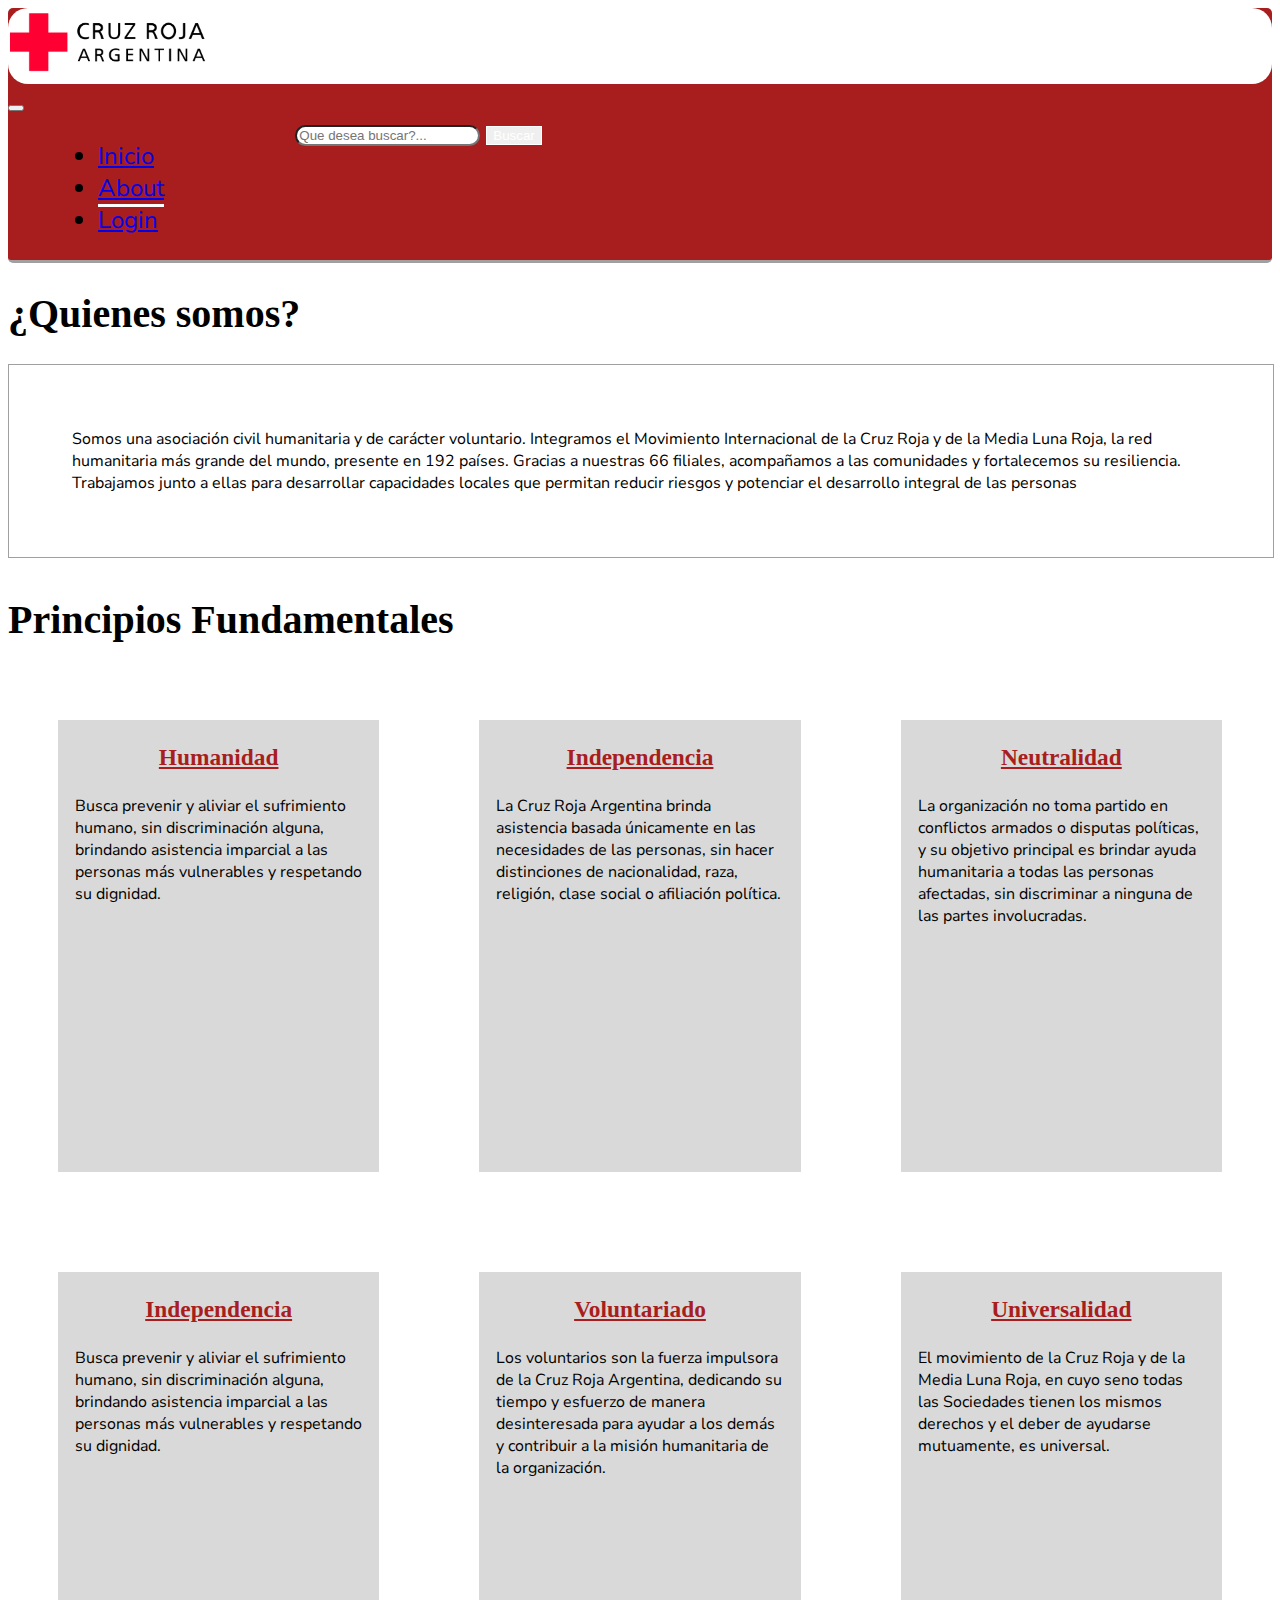
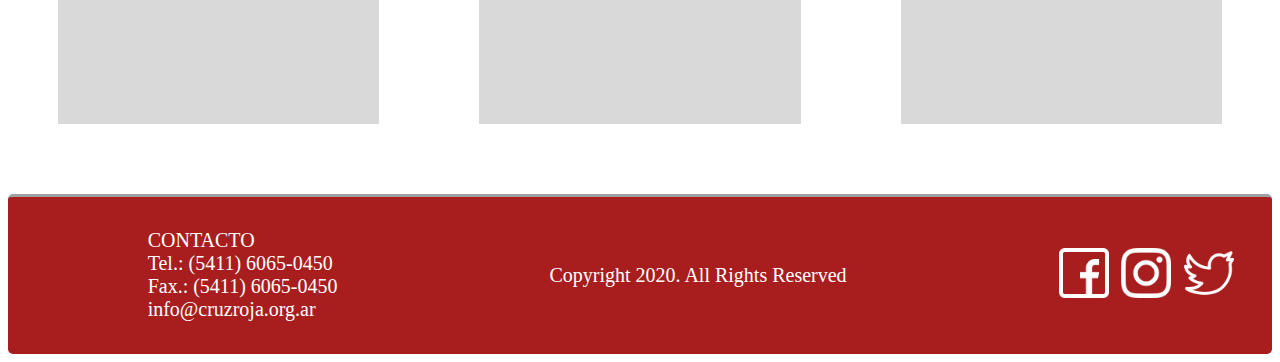
==== app/about.html @ 6d8ba8ac "[New]: Seccion login y register terminadas" ====
<!DOCTYPE html>
<html lang="en">

<head>
    <meta charset="UTF-8">
    <meta name="viewport" content="width=device-width, initial-scale=1.0">
    <link rel="stylesheet" href="/style.css">
    <!-- LINKS DE FUENTES -->
    <link rel="preconnect" href="https://fonts.googleapis.com">
    <link rel="preconnect" href="https://fonts.gstatic.com" crossorigin>
    <link rel="shortcut icon" href="/img/icons/faviicon.png" type="image/x-icon">
    <link href="https://fonts.googleapis.com/css2?family=Nunito+Sans:wght@300&display=swap" rel="stylesheet">
    <!-- END LINKS FUENTES -->
    <link href="https://cdn.jsdelivr.net/npm/bootstrap@5.1.3/dist/css/bootstrap.min.css" rel="stylesheet"
        integrity="sha384-1BmE4kWBq78iYhFldvKuhfTAU6auU8tT94WrHftjDbrCEXSU1oBoqyl2QvZ6jIW3" crossorigin="anonymous">
    <title>Cruz Roja</title>

</head>

<body>
    <header>
        <nav class="navbar navbar-expand-lg navbar-dark " style="background-color: #A81E1E;">
            <div class="container-fluid">
                <div id="backLogo">
                    <img src="/img/icons/cruzRojaLogo.png" id="imgLogo" alt="">
                </div>
                <button class="navbar-toggler" type="button" data-bs-toggle="collapse"
                    data-bs-target="#navbarTogglerDemo02" aria-controls="navbarTogglerDemo02" aria-expanded="false"
                    aria-label="Toggle navigation">
                    <span class="navbar-toggler-icon"></span>
                </button>
                <div class="collapse navbar-collapse justify-content-end" id="navbarTogglerDemo02">
                    <ul class="navbar-nav justify-content-evenly width-spaced">
                        <li class="nav-item">
                            <a class="nav-link active " aria-current="page" href="/index.html">Inicio</a>
                        </li>
                        <li class="nav-item">
                            <a class="nav-link active selected" aria-current="page" href="app/about.html">About</a>
                        </li>
                        <li class="nav-item">
                            <a class="nav-link active" aria-current="page" href="/app/login.html">Login</a>
                        </li>
                    </ul>
                    <form class="d-flex" role="search">
                        <input class="form-control me-2" type="search" placeholder="Que desea buscar?..."
                            aria-label="Buscar">
                        <button class="btn btn-outline-white">Buscar</button>
                    </form>
                </div>
            </div>
        </nav>
    </header>



    <div class="container">
        <h1 class="text-center m-4">¿Quienes somos?</h1>
        <section>
            <article id="art-about-us">
                <p>Somos una asociación civil humanitaria y de carácter voluntario. Integramos el Movimiento
                    Internacional de la Cruz Roja y de la
                    Media Luna Roja, la red humanitaria más grande del mundo, presente en 192 países.
                    Gracias a nuestras 66 filiales, acompañamos a las comunidades y fortalecemos su resiliencia.
                    Trabajamos junto a ellas para
                    desarrollar capacidades locales que permitan reducir riesgos y potenciar el desarrollo integral de
                    las personas</p>
            </article>
        </section>

        <h1 class="text-center m-4">Principios Fundamentales</h1>
        <section class="">
            <section class="section-principle">
                <article class="art-principle">
                    <h3 class=" text-capitalize m-4">Humanidad</h3>
                    <p>Busca prevenir y aliviar el sufrimiento humano, sin discriminación alguna, brindando asistencia
                        imparcial a las personas más vulnerables y respetando su dignidad.</p>
                </article>
                <article class="art-principle">
                    <h3 class=" text-capitalize m-4">Independencia</h3>
                    <p>La Cruz Roja Argentina brinda asistencia basada únicamente en las necesidades de las personas,
                        sin hacer distinciones de nacionalidad, raza, religión, clase social o afiliación política.</p>
                </article>
                <article class="art-principle">
                    <h3 class=" text-capitalize m-4">Neutralidad</h3>
                    <p>La organización no toma partido en conflictos armados o disputas políticas, y su objetivo
                        principal es brindar ayuda humanitaria a todas las personas afectadas, sin discriminar a ninguna
                        de las partes involucradas.</p>
                </article>
            </section>
            <section class="section-principle">
                <article class="art-principle">
                    <h3 class=" text-capitalize m-4">Independencia</h3>
                    <p>Busca prevenir y aliviar el sufrimiento humano, sin discriminación alguna, brindando asistencia
                        imparcial a las personas más vulnerables y respetando su dignidad.</p>
                </article>
                <article class="art-principle">
                    <h3 class=" text-capitalize m-4">Voluntariado</h3>
                    <p>Los voluntarios son la fuerza impulsora de la Cruz Roja Argentina, dedicando su tiempo y esfuerzo
                        de manera desinteresada para ayudar a los demás y contribuir a la misión humanitaria de la
                        organización.</p>
                </article>
                <article class="art-principle">
                    <h3 class=" text-capitalize m-4">Universalidad</h3>
                    <p>El movimiento de la Cruz Roja y de la Media Luna Roja, en cuyo seno todas las Sociedades tienen
                        los mismos derechos y el deber de ayudarse mutuamente, es universal.</p>
                </article>
            </section>

        </section>
    </div>




    <footer>
        <div class="f-div">
            <div class="contact">
                <ul>
                    <li class="text-uppercase">CONTACTO</li>
                    <li>Tel.: (5411) 6065-0450</li>
                    <li>Fax.: (5411) 6065-0450</li>
                    <li>info@cruzroja.org.ar</li>
                </ul>
            </div>
            <div class=" text-center m-4">Copyright 2020. All Rights Reserved</div>
            <div id="icons">
                <a href="#"><img class="icon-apps" src="/img//icons/facebook.png" alt=""></a>
                <a href="#"><img class="icon-apps" src="/img/icons/instagram.png" alt=""></a>
                <a href="#"><img class="icon-apps" src="/img/icons/twitter.png" alt=""></a>
            </div>
        </div>
    </footer>
</body>
<script src="https://cdn.jsdelivr.net/npm/bootstrap@5.1.3/dist/js/bootstrap.bundle.min.js"
    integrity="sha384-ka7Sk0Gln4gmtz2MlQnikT1wXgYsOg+OMhuP+IlRH9sENBO0LRn5q+8nbTov4+1p"
    crossorigin="anonymous"></script>

</html>
---- style.css ----
body {
    font-family: 'Nunito Sans';
    font-size: 20px;
}

h1,
h2,
h3,
.f-div {
    font-family: 'Playfair Display', serif;
}

header {
    width: 100%;
}

#imgLogo {
    width: 200px;
}

#backLogo {
    background-color: white;
    border-radius: 20px;
}

#bg-red {
    background-color: #A81E1E !important;
}

.btn-outline-white {
    border: solid 1px white !important;
    color: white !important;
}

.btn-outline-dark {
    border: solid 1px black !important;
    background-color: white;
    color: black !important;
}

.btn-outline-dark:hover {
    border: solid 1px black !important;
    color: white !important;
    background-color: black;
}

.btn-outline-white:hover {
    border: solid 1px #A81E1E !important;
    color: #A81E1E !important;
    background-color: white;
}

.btn-outline-red {
    border: solid 1px #A81E1E !important;
    color: #A81E1E !important;
}

.btn-outline-red a {
    text-decoration: none !important;
    color: #A81E1E !important;
}

.btn-outline-red:hover {
    border: solid 1px white !important;
    color: white !important;
    background-color: #A81E1E;
    background-color: #A81E1E;
}

.btn-outline-red a:hover {
    color: white !important;
    background-color: #A81E1E;
}

.width-spaced {
    width: 15%;
}

.selected {
    border-bottom: solid 3px white !important;
}

footer {
    width: 100%;
    background-color: #A81E1E;
    color: white;
}

.section-news {

    width: 100%;
}

.section-main-news {
    display: flex;
    justify-content: center;
    align-items: center;
}

.art-news-main h2,
.art-news h3,
.art-principle h3 {
    color: #A81E1E;
}



.icon-apps {
    width: 50px;
    height: 50px;
}

p {
    font-size: medium;
    margin: 5%;
}

.art-news-main button,
.art-news button {
    width: 100%;
    margin-top: 3px;
    margin-left: 2%;
    border-radius: 2%;
}

.art-n .nav-item {
    margin-left: 10%;
}

.art-news-main {
    border: 1px solid #A0A0A0;
    padding: 1%;
    margin-top: 2%;
    margin-bottom: 3%;
    width: 100%;
    display: flex;
}

.art-principle {
    width: 100%;
    height: 40vh;
    padding: 1px;
    margin-top: 50px;
    margin-bottom: 50px;
    background-color: #D9D9D9;
}


.art-principle h3 {
    text-align: center;
    text-decoration: underline;
}

.art-news {
    /* margin-top: 2%;
    margin-bottom: 5%; */
    border: 1px solid #A0A0A0;
    padding: 1%;
    margin-top: 2%;
    margin-bottom: 3%;
    width: 100%;
    margin-bottom: 10px;
    display: flex;
}

.art-news p {
    font-size: small;
}

.art-news h3 {
    font-size: larger;
}

.img-art-news-main {
    max-width: 30%;
    max-height: 30%;
    width: auto;
    height: auto;
    /* margin: 1%;
    width: 30%; */
}

.img-art-news {
    max-width: 50%;
    margin-top: 30px;
    max-height: 200px;
    width: auto;
    height: auto;
}

.desc-art-news-main {
    width: 60%;
    display: flex;
    flex-direction: column;
    justify-content: space-between;
}

.desc-art-news {
    height: 100%;
    width: 70%;
    display: flex;
    flex-direction: column;
    justify-content: space-between;
}

.d-flex {
    margin-left: 10%;
}

#art-about-us {
    margin-top: 2%;
    margin-bottom: 3%;
    border: 1px solid #A0A0A0;
}

/* p::first-letter{
    font-size: larger;
    color: #A81E1E;
} */

.container {
    margin-top: 20px;
    margin-bottom: 20px;
}

.navbar {
    margin: 0;
    font-size: larger;
}

.navbar {
    border-bottom: 3px solid #A0A0A0;
    border-radius: 5px;
}

footer {
    border-top: 3px solid #A0A0A0;
    border-radius: 5px;
}

.f-div {
    height: 42vh;
}

.contact {
    width: 100%;
    margin: 1%;
    margin-left: 80px;
}

.contact ul {
    list-style: none;
}

#icons {
    display: flex;
    justify-content: space-around;
    width: 100%;
}

input[type="search"] {
    color: CFBCBC;
    border-radius: 25px;
}

.collapse {
    width: 45%;
}

.art-principle,
#art-about-us {
    width: 100%;
}

.body-new {
    margin: 20px;
}

.body-new p {
    margin: 20px;
    font-size: medium;
}

.body-new h1 {
    font-family: 'Playfair Display', serif;
}

.body-new h3 {
    text-align: center;
    font-style: italic;
    /* font-family:'Nunito Sans'; */
}

.img-body-news {
    margin: 3px;
    min-width: 70%;
    max-width: 100%;
}

.img-coment {
    font-size: x-small;
    color: gray;
}


.img-form img {
    position: relative;
    z-index: 1;
    width: 100%;
    border: 2px solid black;
}

.container-form {
    position: relative;
}

.div-form button {
    width: 70%;
    margin: 10px;
}

.div-form {
    position: relative;
    z-index: 2;
    display: flex;
    top: -60px;
    background-color: white;
    justify-content: center;
    flex-direction: column;
    align-items: center;
    /* box-shadow:  2px 3px 4px rgba(0, 0, 0, 0.4); */
    box-shadow: 6px 0 6px rgba(0, 0, 0, 0.4),
        -4px 0 6px rgba(0, 0, 0, 0.4),
        0 4px 6px rgba(0, 0, 0, 0.4);
    margin: 20px;
    border: 2px solid black;
}

.box-input {
    flex-direction: column;
    display: flex;
    margin: 20px;
}

.box-input p {
    font-size: small;
}

.alert-span{
    padding: 0;
    margin-bottom:0;
    font-size: 10px;
    font: 300;
    color: #A81E1E;
}

.box-input label {
    margin-bottom: 3px;
}

.box-input input {
    margin-bottom: 3px;
    border-style: none !important;
    background-color: #D9D9D9;
    border-radius: 50px;
}

.dir-column{
    padding: 0;
    display: flex;
    flex-direction: column;
}

.navbar-nav li{
    margin-left: 15px;
}

@media (min-width: 768px) {

    .div-form {
        top: -120px;
        left: 14%;
        width:60%;

        box-shadow: 18px 0 39px rgba(0, 0, 0, 0.4), -18px 0 36px rgba(0, 0, 0, 0.4), 0 18px 17px rgba(0, 0, 0, 0.4)
    }

    .div-form{
        width: 70%;
    }

    .div-form button {
        width: 40%;
        margin: 10px;
    }

    .alert-span{
        margin: 0;
    }
    .box-input{
        align-items: center;
        width: 500px;
    }
    .div-form button , .box-input{
        margin: 25px;
    }

    .div-form form{
        margin: 60px;
    }

    .box-input input, .box-input label {
        width: 60%;
    }

    .img-form img{
        min-height: 40vh;
        max-height: 50vh;
    }

    .contact {
        margin-left: 0;
    }

    .body-new {
        margin: 80px;
    }

    .art-body-news-img {
        display: flex;
        justify-content: center;
        align-items: center;
        flex-direction: column;
    }

    .body-new p {
        text-align: left;
        font-size: larger;
    }

    .img-body-news {
        padding: 20px;

        justify-content: center;
    }

    .collapse {
        display: flex;
        justify-content: space-around;
    }

    .f-div {
        display: flex;
        justify-content: space-around;
        align-items: center;
    }

    .img-art-news {
        max-width: 50%;
        max-height: 100%;
        width: auto;
        height: auto;
    }

    .art-news-main button,
    .art-news button {
        width: 50%;
    }

    .art-news-main button,
    .art-news button {
        margin-top: 8%;
        margin-left: 2%;
        border-radius: 2%;
    }

    .art-news h3 {
        font-size: x-large;
    }

    .f-div {
        display: flex;
        justify-content: space-around;
        height: auto;
    }

    .contact {
        width: auto;
    }

    header {
        margin: auto;
    }

    .art-news p {
        font-size: medium;
    }

    #icons {
        width: 10%;
        display: flex;
        justify-content: space-between;
    }

    #icons a {
        margin-left: 10%;
    }

    .section-principle {
        display: flex;
    }

    .art-principle {
        margin: 50px;
        width: 400px;
        height: 50vh;
    }

    .art-news {
        /* margin-top: 2%;
        margin-bottom: 5%; */
        height: 350px;
        width: 49%;
        margin-bottom: 10px;
        display: flex;
    }

    .section-news {
        display: flex;
        justify-content: space-between !important;
        flex-wrap: wrap;
        align-content: space-around;
        width: 100%;
    }
}
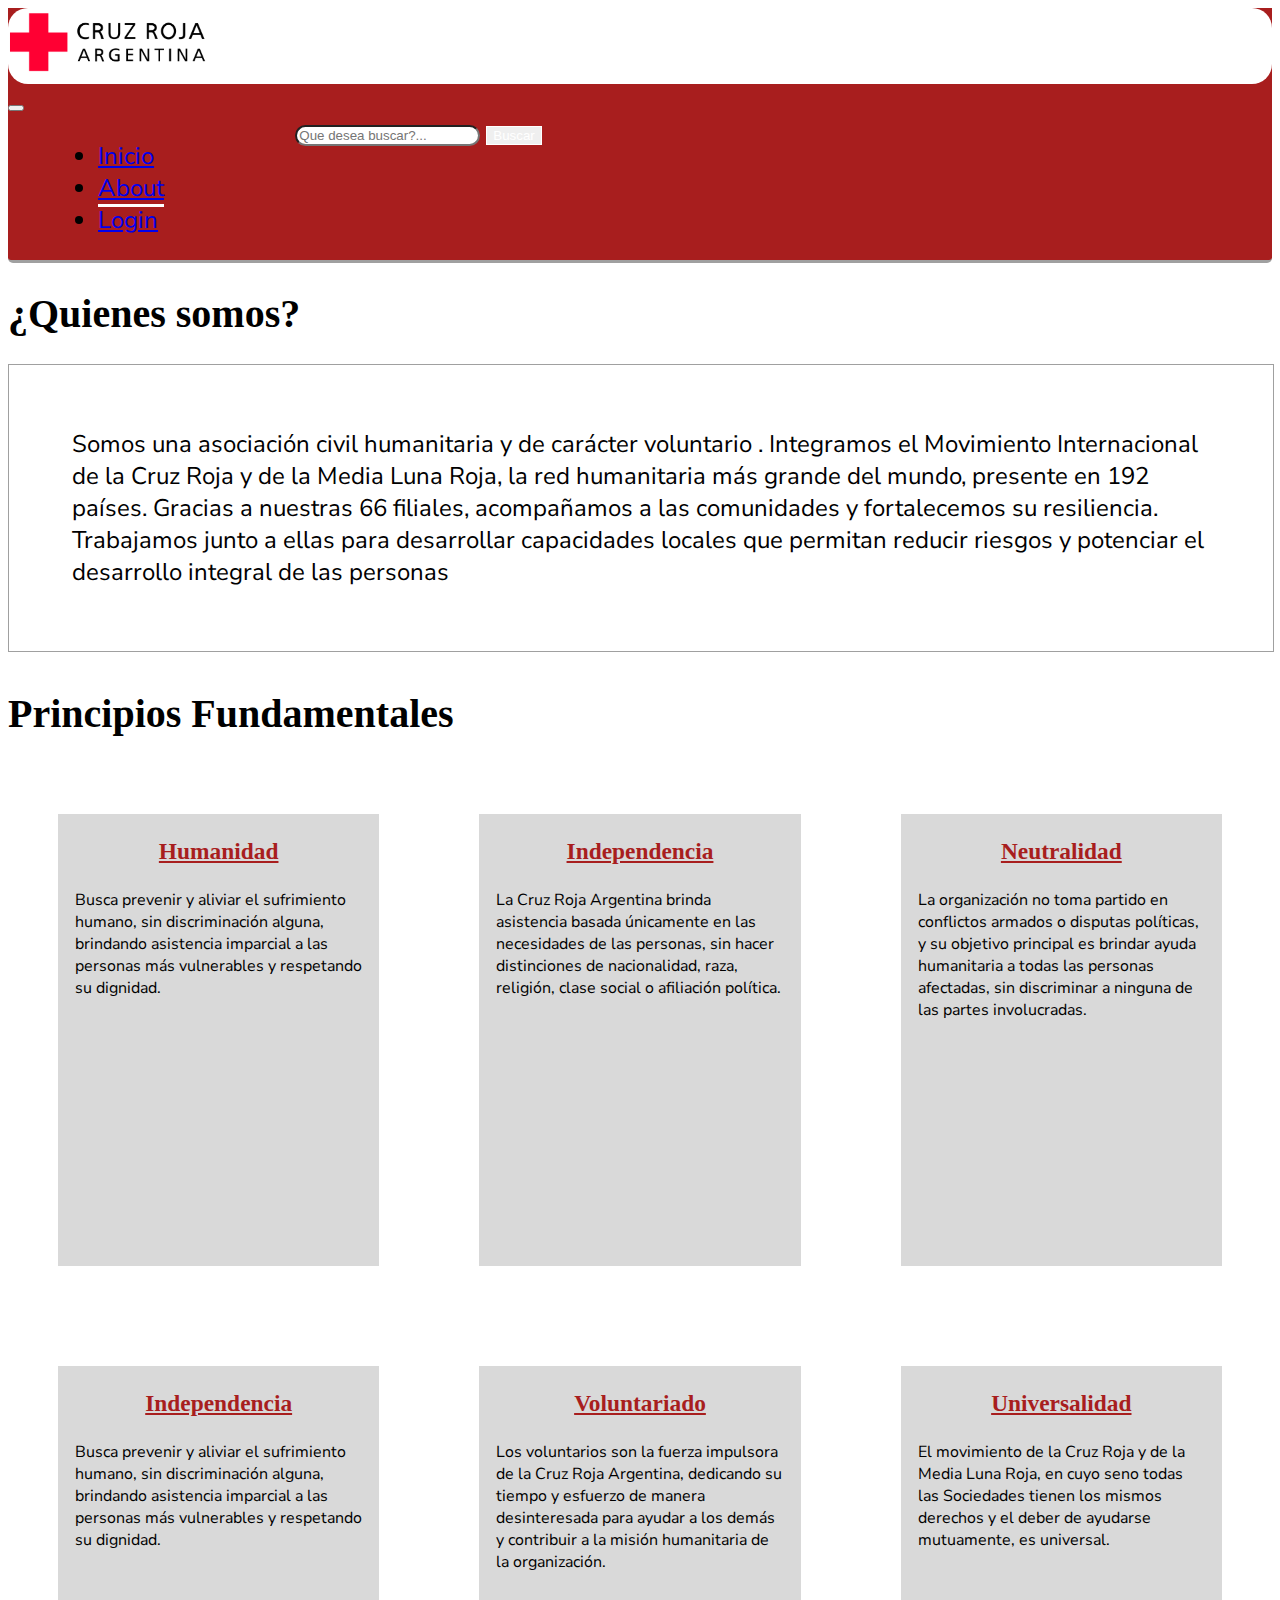
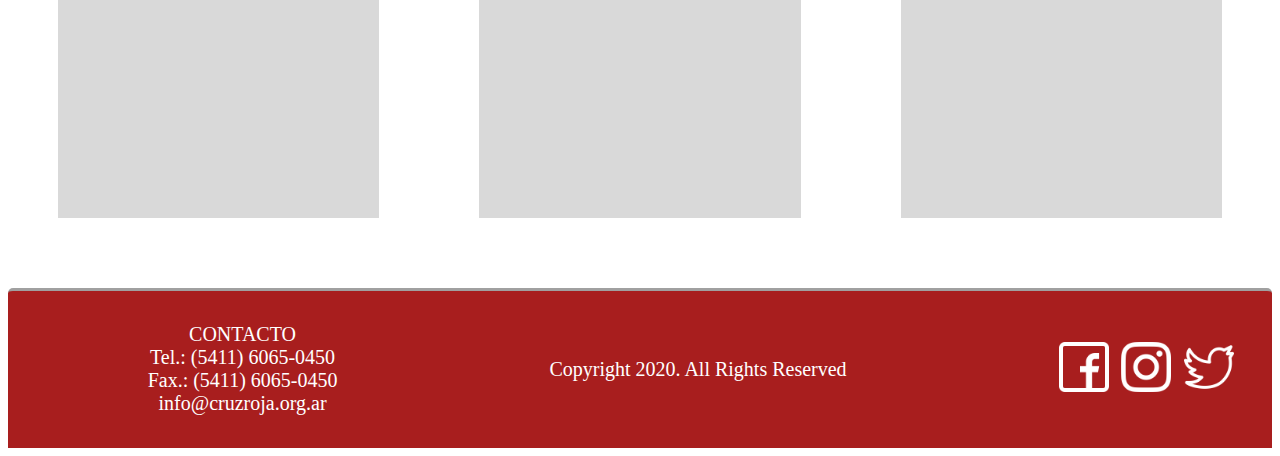
==== commit 77831566: "[New]: Agregando animaciones a la pagina" ====
--- a/app/about.html
+++ b/app/about.html
@@ -30,16 +30,17 @@
                     <span class="navbar-toggler-icon"></span>
                 </button>
                 <div class="collapse navbar-collapse justify-content-end" id="navbarTogglerDemo02">
-                    <ul class="navbar-nav justify-content-evenly width-spaced">
+                    <ul class="navbar-nav justify-content-evenly width-spaced direc">
                         <li class="nav-item">
                             <a class="nav-link active " aria-current="page" href="/index.html">Inicio</a>
                         </li>
                         <li class="nav-item">
-                            <a class="nav-link active selected" aria-current="page" href="app/about.html">About</a>
+                            <a class="nav-link active selected" aria-current="page" href="#">About</a>
                         </li>
                         <li class="nav-item">
                             <a class="nav-link active" aria-current="page" href="/app/login.html">Login</a>
                         </li>
+                        
                     </ul>
                     <form class="d-flex" role="search">
                         <input class="form-control me-2" type="search" placeholder="Que desea buscar?..."
@@ -57,9 +58,9 @@
         <h1 class="text-center m-4">¿Quienes somos?</h1>
         <section>
             <article id="art-about-us">
-                <p>Somos una asociación civil humanitaria y de carácter voluntario. Integramos el Movimiento
+                <p>Somos una <span class="fw-bold">asociación civil humanitaria y de carácter voluntario </span>. Integramos el <span class="fw-bold"> Movimiento
                     Internacional de la Cruz Roja y de la
-                    Media Luna Roja, la red humanitaria más grande del mundo, presente en 192 países.
+                    Media Luna Roja</span>, la red humanitaria más grande del mundo, presente en <span class="fw-bold"> 192 países</span>.
                     Gracias a nuestras 66 filiales, acompañamos a las comunidades y fortalecemos su resiliencia.
                     Trabajamos junto a ellas para
                     desarrollar capacidades locales que permitan reducir riesgos y potenciar el desarrollo integral de
--- a/style.css
+++ b/style.css
@@ -1,6 +1,10 @@
 body {
     font-family: 'Nunito Sans';
     font-size: 20px;
+}
+
+tr {
+    border-color: black !important;
 }
 
 h1,
@@ -18,13 +22,29 @@
     width: 200px;
 }
 
+#imgUser .nav-link {
+    color: white;
+
+}
+
+
 #backLogo {
     background-color: white;
     border-radius: 20px;
 }
 
+.thead {
+    background-color: #A81E1E !important;
+    color: white;
+    text-decoration: none;
+}
+
 #bg-red {
     background-color: #A81E1E !important;
+}
+
+.btns-delete {
+    margin-right: 0px;
 }
 
 .btn-outline-white {
@@ -61,7 +81,6 @@
 }
 
 .btn-outline-red:hover {
-    border: solid 1px white !important;
     color: white !important;
     background-color: #A81E1E;
     background-color: #A81E1E;
@@ -117,7 +136,7 @@
 
 .art-news-main button,
 .art-news button {
-    width: 100%;
+    /* width: 100%; */
     margin-top: 3px;
     margin-left: 2%;
     border-radius: 2%;
@@ -145,6 +164,9 @@
     background-color: #D9D9D9;
 }
 
+.align-center {
+    text-align: center;
+}
 
 .art-principle h3 {
     text-align: center;
@@ -171,9 +193,15 @@
     font-size: larger;
 }
 
+.name-user {
+    padding-left: 0px !important;
+    display: flex;
+    align-items: flex-end;
+}
+
 .img-art-news-main {
-    max-width: 30%;
-    max-height: 30%;
+    max-width: 50%;
+    max-height: 200px;
     width: auto;
     height: auto;
     /* margin: 1%;
@@ -182,30 +210,42 @@
 
 .img-art-news {
     max-width: 50%;
-    margin-top: 30px;
+    /* margin-top: 30px; */
     max-height: 200px;
     width: auto;
     height: auto;
 }
 
 .desc-art-news-main {
-    width: 60%;
+    width: 70%;
     display: flex;
     flex-direction: column;
     justify-content: space-between;
 }
 
+.direc {
+    margin-right: 10%;
+}
+
+#imgUser {
+    margin-right: 16px;
+    display: flex;
+    justify-content: start;
+    align-items: center;
+}
+
+.img-account {
+    width: 30px;
+}
+
 .desc-art-news {
-    height: 100%;
     width: 70%;
     display: flex;
     flex-direction: column;
     justify-content: space-between;
 }
 
-.d-flex {
-    margin-left: 10%;
-}
+
 
 #art-about-us {
     margin-top: 2%;
@@ -226,30 +266,47 @@
 .navbar {
     margin: 0;
     font-size: larger;
-}
-
-.navbar {
     border-bottom: 3px solid #A0A0A0;
-    border-radius: 5px;
+    border-bottom-left-radius: 5px;
+    border-bottom-right-radius: 5px
 }
 
 footer {
     border-top: 3px solid #A0A0A0;
-    border-radius: 5px;
+    border-top-left-radius: 5px;
+    border-top-right-radius: 5px;
 }
 
 .f-div {
     height: 42vh;
+    display: flex;
+    flex-direction: column;
+    align-items: center;
+    text-align: center;
+}
+
+
+.nav-item a:hover {
+    transform: scale(1.1);
+}
+
+button:hover {
+    position: relative;
+    top: -5px;
 }
 
 .contact {
     width: 100%;
     margin: 1%;
-    margin-left: 80px;
+    /* margin-left: 80px; */
 }
 
 .contact ul {
     list-style: none;
+}
+
+#section-table {
+    margin: 40px;
 }
 
 #icons {
@@ -281,7 +338,9 @@
     font-size: medium;
 }
 
-.body-new h1 {
+.body-new h1,
+#section-adm h1 {
+    font-size: 45px;
     font-family: 'Playfair Display', serif;
 }
 
@@ -307,14 +366,17 @@
     position: relative;
     z-index: 1;
     width: 100%;
-    border: 2px solid black;
-}
+    border-bottom: 2px solid black;
+}
+
+
 
 .container-form {
     position: relative;
 }
 
-.div-form button {
+.div-form button,
+.coment-input button {
     width: 70%;
     margin: 10px;
 }
@@ -329,9 +391,8 @@
     flex-direction: column;
     align-items: center;
     /* box-shadow:  2px 3px 4px rgba(0, 0, 0, 0.4); */
-    box-shadow: 6px 0 6px rgba(0, 0, 0, 0.4),
-        -4px 0 6px rgba(0, 0, 0, 0.4),
-        0 4px 6px rgba(0, 0, 0, 0.4);
+    box-shadow: 18px 0 39px rgba(0, 0, 0, 0.4), -18px 0 36px rgba(0, 0, 0, 0.4), 0 18px 17px rgba(0, 0, 0, 0.4);
+
     margin: 20px;
     border: 2px solid black;
 }
@@ -346,16 +407,27 @@
     font-size: small;
 }
 
-.alert-span{
+.alert-span {
     padding: 0;
-    margin-bottom:0;
+    margin-bottom: 0;
     font-size: 10px;
     font: 300;
     color: #A81E1E;
 }
 
-.box-input label {
+.box-input label,
+.comment-form label {
     margin-bottom: 3px;
+}
+
+#comment-form label {
+    font-size: 22px;
+}
+
+
+.section-coment h4 {
+    margin-top: 25px;
+    font-family: 'Playfair Display', serif;
 }
 
 .box-input input {
@@ -365,55 +437,243 @@
     border-radius: 50px;
 }
 
-.dir-column{
+.box-input {
+    align-items: center;
+}
+
+.dir-column {
     padding: 0;
     display: flex;
     flex-direction: column;
 }
 
-.navbar-nav li{
+.card, .art-news-main, .art-news{
+    transition: box-shadow 0.3s ease;
+}
+
+.card:hover, .art-news-main:hover, .art-news:hover {
+    transform: translateY(-5px);
+    box-shadow: 0 0 10px rgba(0, 0, 0, 0.4);
+}
+
+.art-principle:hover{
+    transform: translateY(-5px);
+    box-shadow: 0 0 10px #A81E1E;
+}
+
+#art-about-us p {
+    font-size: larger;
+}
+
+.navbar-nav li {
     margin-left: 15px;
 }
 
+.disguise {
+    display: none;
+}
+
+.comment-form {
+    background-color: white;
+    justify-content: center;
+    flex-direction: column;
+    align-items: center;
+}
+
+
+
+.section-coment textarea {
+    margin: 10px;
+    border-style: none !important;
+    background-color: #D9D9D9;
+    color: black;
+
+}
+
+.coment-input textarea {
+    width: 100%;
+    height: 100px;
+    resize: none;
+    padding: 10px;
+    border: 1px solid #ccc;
+    border-radius: 5px;
+    font-size: 14px;
+    margin-bottom: 10px;
+}
+
+.coment-input {
+    padding: 1%;
+    display: flex;
+    justify-content: center;
+    margin: 40px;
+    align-items: center;
+    flex-direction: column;
+}
+
+.section-coment {
+    margin-top: 50px;
+    display: flex;
+    /* width: 99%; */
+    flex-direction: column;
+    text-align: center;
+    border: 2px solid black;
+    box-shadow: 18px 0 39px rgba(0, 0, 0, 0.4), -18px 0 36px rgba(0, 0, 0, 0.4), 0 18px 17px rgba(0, 0, 0, 0.4)
+}
+
+.coments {
+    display: flex;
+    flex-direction: column;
+    align-items: center;
+    margin-top: 40px;
+    margin-bottom: 40px;
+}
+
+#title-comment {
+    margin: 40px;
+    font-family: 'Playfair Display', serif;
+    font-size: 20px;
+}
+
+.coments .card {
+    /* border: 0px solid #A0A0A0; */
+    width: 100%;
+    margin-top: 10px;
+    margin-bottom: 10px;
+    padding: 1%;
+}
+
+.coments .card-body {
+    color: black;
+    font-family: 'Nunito Sans';
+    border-top: 1px solid rgba(0, 0, 0, .125)
+}
+
+.btns-table {
+    display: flex;
+    flex-direction: column;
+    align-items: center;
+    justify-content: center;
+}
+
+#font-play {
+    color: #A81E1E;
+    font-family: 'Playfair Display', serif;
+}
+
+.art-body-news-img {
+    display: flex;
+    justify-content: center;
+    align-items: center;
+    flex-direction: column;
+}
+
+.limit-box {
+    max-width: 90px;
+    overflow-wrap: break-word;
+}
+
 @media (min-width: 768px) {
+
+    .body-new h1,
+    #section-adm h1 {
+        font-size: 80px;
+    }
+
+    .btns-delete {
+        margin-right: 10px;
+    }
+
+    .btns-table {
+        display: flex;
+        flex-direction: row;
+        align-items: center;
+        justify-content: center;
+    }
+
+    .coments .card {
+        /* border: 0px solid #A0A0A0; */
+        width: 100%;
+    }
+
+    .footer-heigth {
+        height: 100vh;
+    }
+
+
+
+    /* .coments{
+        display: flex;
+        flex-direction: column;
+        justify-content:center;
+        align-items:baseline;
+    } */
+
+
+    #title-comment {
+        margin: 30px;
+        text-align: center;
+        font-size: 35px;
+    }
+
+    .comment-form {
+        display: flex;
+        justify-content: center;
+
+    }
+
+    #form-login {
+        display: flex;
+        flex-direction: column;
+        align-items: center;
+    }
 
     .div-form {
         top: -120px;
         left: 14%;
-        width:60%;
+        width: 60%;
 
         box-shadow: 18px 0 39px rgba(0, 0, 0, 0.4), -18px 0 36px rgba(0, 0, 0, 0.4), 0 18px 17px rgba(0, 0, 0, 0.4)
     }
 
-    .div-form{
+    .div-form {
         width: 70%;
     }
 
-    .div-form button {
+    .div-form button,
+    .coment-input button {
         width: 40%;
         margin: 10px;
     }
 
-    .alert-span{
+    .alert {
+        text-align: center;
+        font-size: 15px;
+        width: 60%;
+    }
+
+    .alert-span {
         margin: 0;
     }
-    .box-input{
-        align-items: center;
+
+    .box-input {
         width: 500px;
     }
-    .div-form button , .box-input{
+
+    .div-form button,
+    .box-input {
         margin: 25px;
     }
 
-    .div-form form{
+    .div-form form {
         margin: 60px;
     }
 
-    .box-input input, .box-input label {
+    .box-input input,
+    .box-input label {
         width: 60%;
     }
 
-    .img-form img{
+    .img-form img {
         min-height: 40vh;
         max-height: 50vh;
     }
@@ -424,13 +684,6 @@
 
     .body-new {
         margin: 80px;
-    }
-
-    .art-body-news-img {
-        display: flex;
-        justify-content: center;
-        align-items: center;
-        flex-direction: column;
     }
 
     .body-new p {
@@ -451,8 +704,22 @@
 
     .f-div {
         display: flex;
+        flex-direction: row;
         justify-content: space-around;
         align-items: center;
+        height: auto;
+    }
+
+
+    .desc-art-news-main {
+        justify-content: end;
+    }
+
+    .img-art-news-main {
+        max-width: 50%;
+        max-height: 100%;
+        width: auto;
+        height: auto;
     }
 
     .img-art-news {
@@ -460,6 +727,7 @@
         max-height: 100%;
         width: auto;
         height: auto;
+
     }
 
     .art-news-main button,
@@ -478,11 +746,7 @@
         font-size: x-large;
     }
 
-    .f-div {
-        display: flex;
-        justify-content: space-around;
-        height: auto;
-    }
+
 
     .contact {
         width: auto;
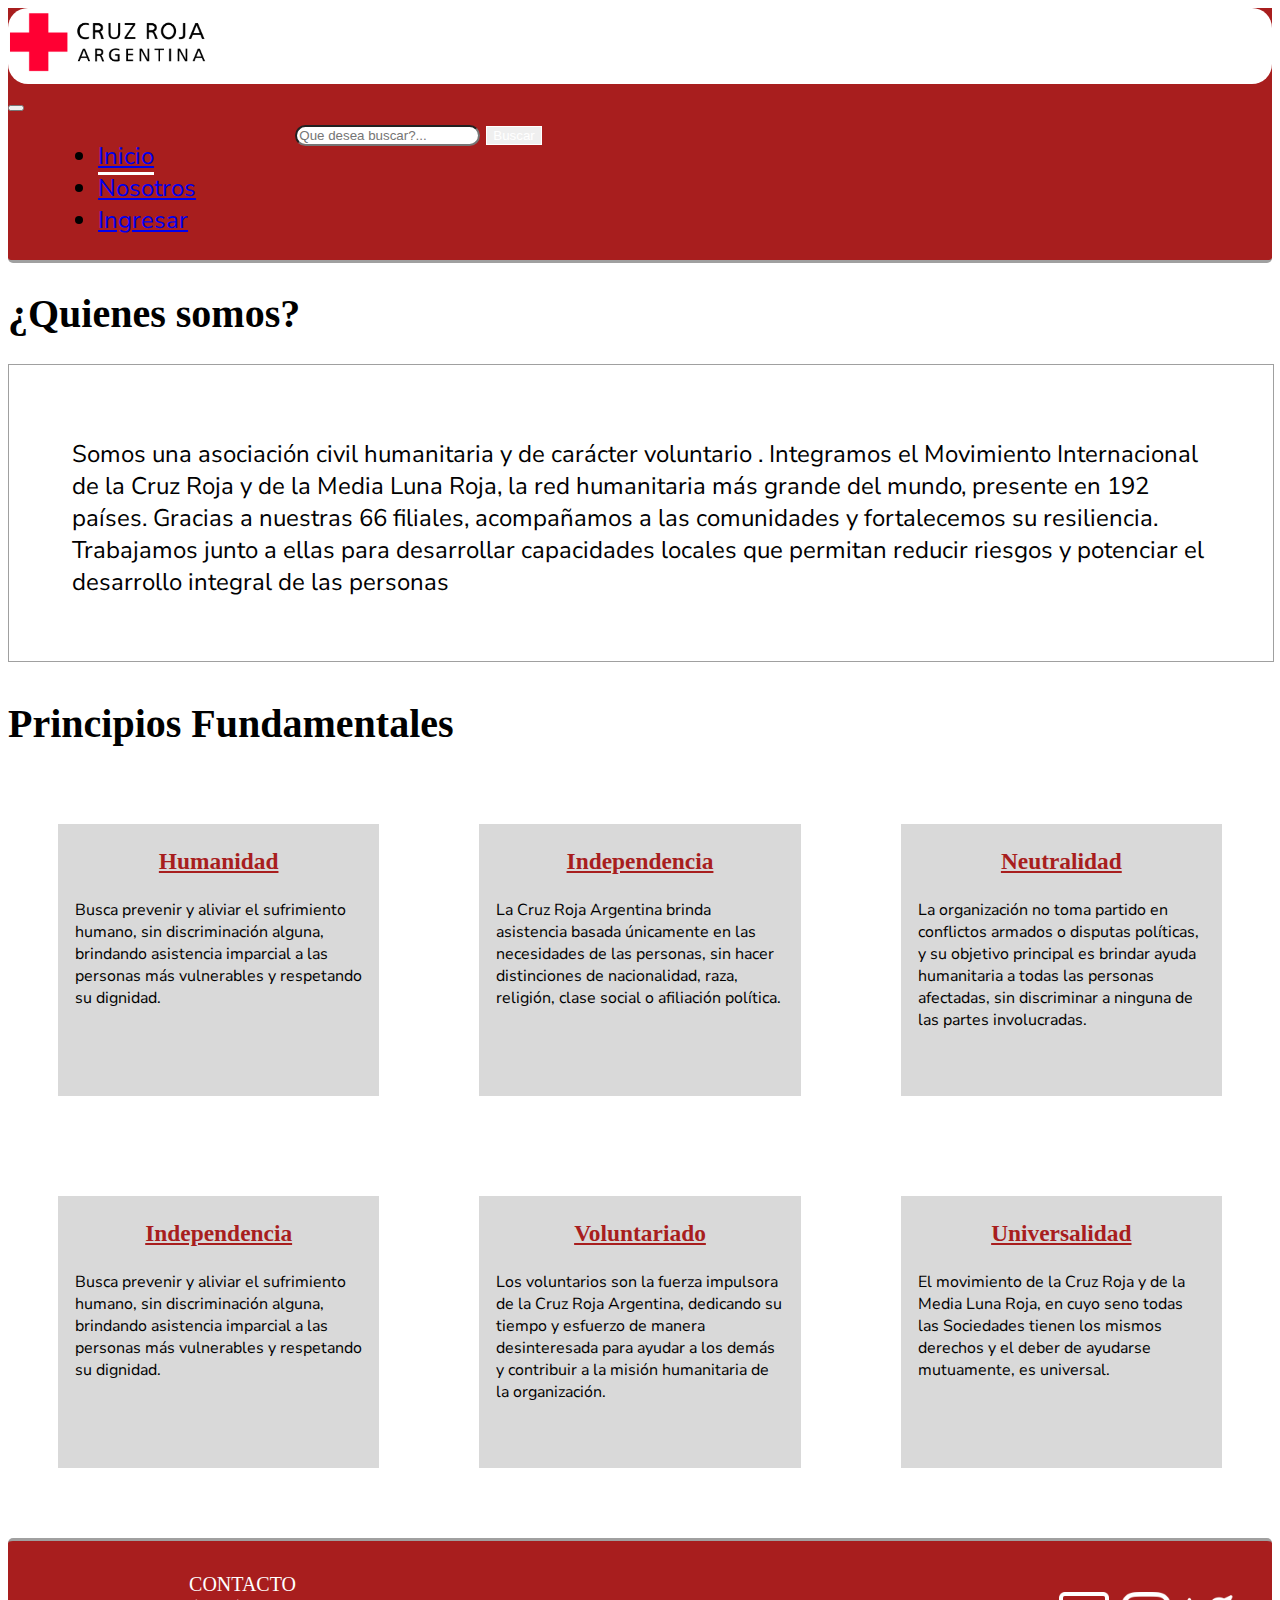
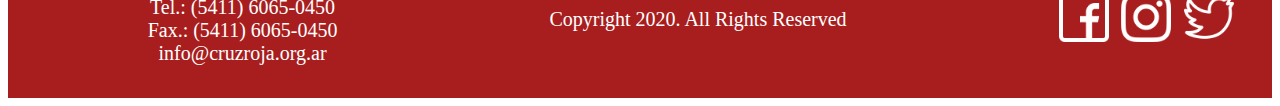
==== commit 5b6abef9: "Cambios en la vista y links generales" ====
--- a/app/about.html
+++ b/app/about.html
@@ -32,15 +32,14 @@
                 <div class="collapse navbar-collapse justify-content-end" id="navbarTogglerDemo02">
                     <ul class="navbar-nav justify-content-evenly width-spaced direc">
                         <li class="nav-item">
-                            <a class="nav-link active " aria-current="page" href="/index.html">Inicio</a>
+                            <a class="nav-link active selected " aria-current="page" href="../index.html">Inicio</a>
                         </li>
                         <li class="nav-item">
-                            <a class="nav-link active selected" aria-current="page" href="#">About</a>
+                            <a class="nav-link active" aria-current="page" href="#">Nosotros</a>
                         </li>
-                        <li class="nav-item">
-                            <a class="nav-link active" aria-current="page" href="/app/login.html">Login</a>
+                        <li class="nav-item" id="login-nav">
+                            <a class="nav-link active" aria-current="page" id="login" href="/app/login.html">Ingresar</a>
                         </li>
-                        
                     </ul>
                     <form class="d-flex" role="search">
                         <input class="form-control me-2" type="search" placeholder="Que desea buscar?..."
--- a/style.css
+++ b/style.css
@@ -326,6 +326,7 @@
 
 .art-principle,
 #art-about-us {
+    transition: all 0.3s;
     width: 100%;
 }
 
@@ -451,17 +452,24 @@
     transition: box-shadow 0.3s ease;
 }
 
+.card, .art-news-main, .art-news{
+    transition: all 0.3s;
+}
+
 .card:hover, .art-news-main:hover, .art-news:hover {
-    transform: translateY(-5px);
+    transform: translateY(-2px);
+    transition: all 0.3s;
     box-shadow: 0 0 10px rgba(0, 0, 0, 0.4);
 }
 
 .art-principle:hover{
     transform: translateY(-5px);
-    box-shadow: 0 0 10px #A81E1E;
+    transition: all 0.3s;
+    box-shadow: 0 0 10px rgba(0, 0, 0, 0.4);
 }
 
 #art-about-us p {
+    padding-top: 10px;
     font-size: larger;
 }
 
@@ -777,7 +785,7 @@
     .art-principle {
         margin: 50px;
         width: 400px;
-        height: 50vh;
+        height: 30vh;
     }
 
     .art-news {
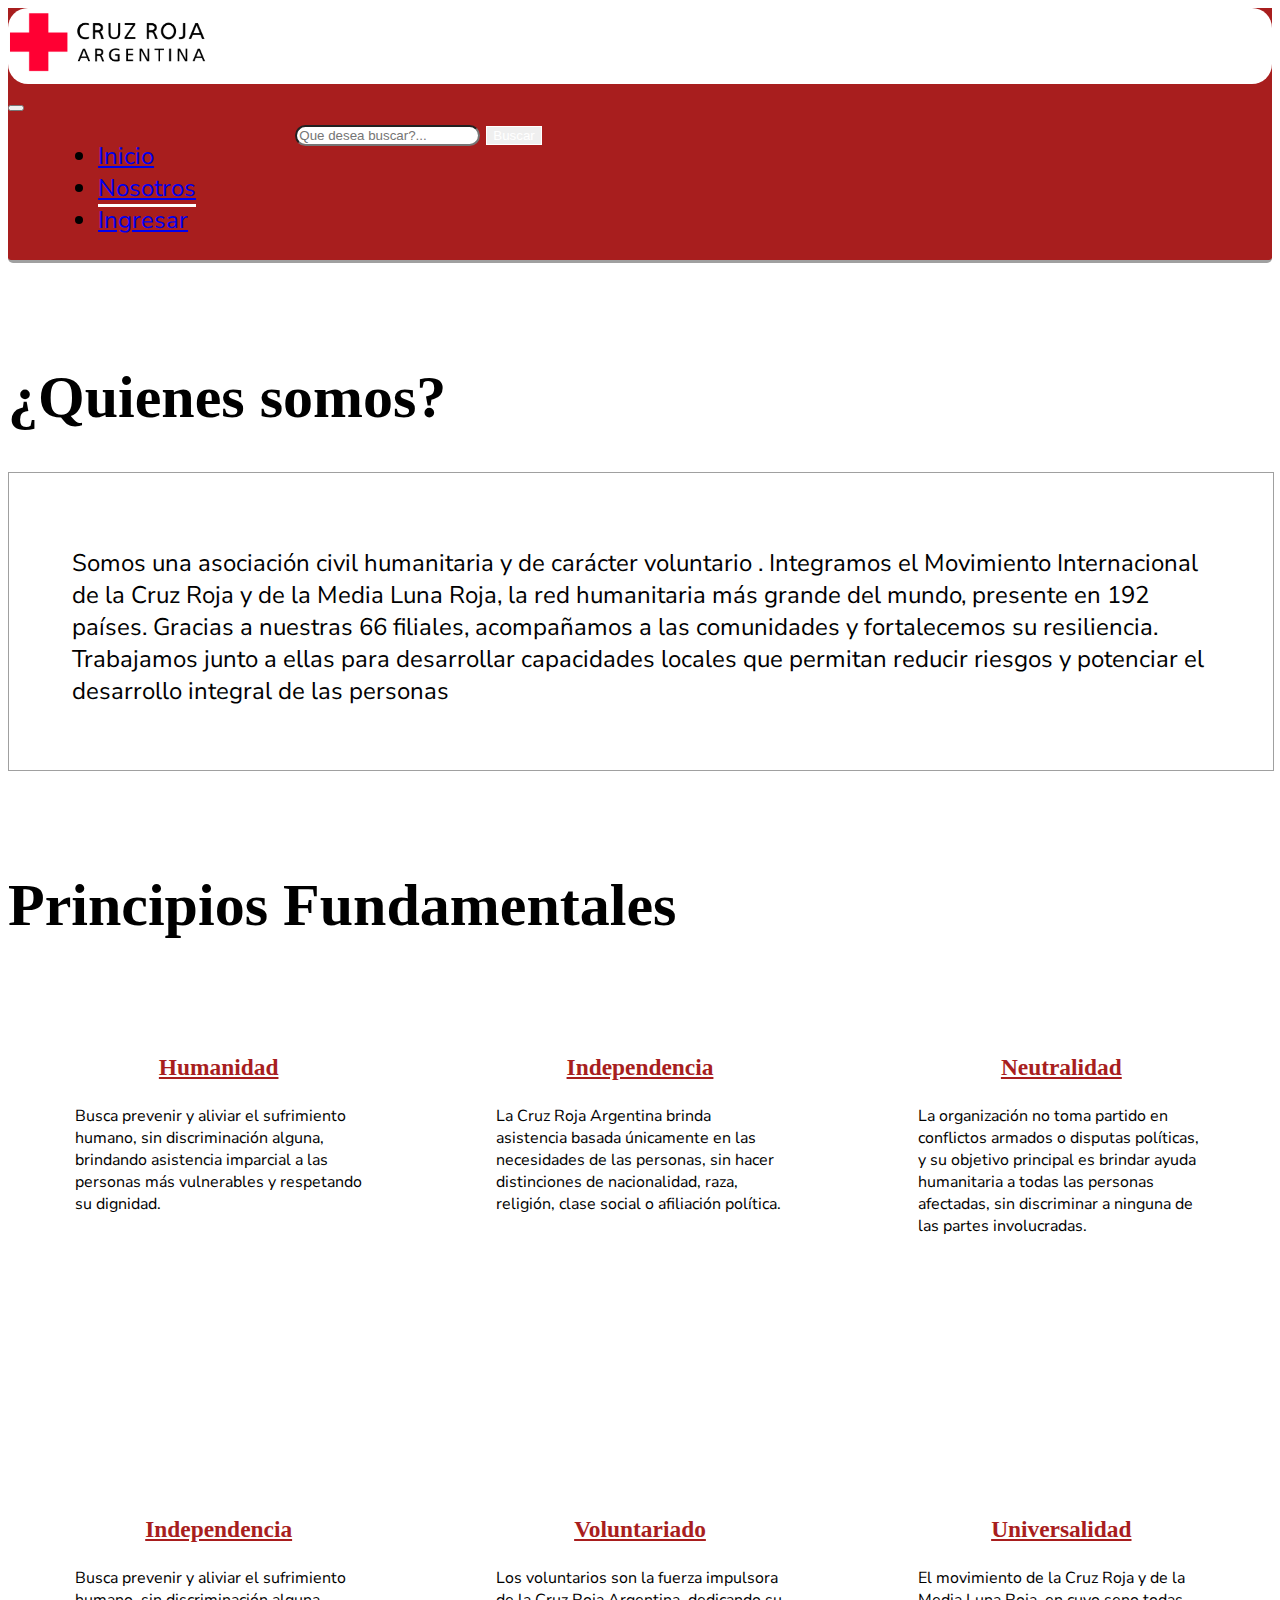
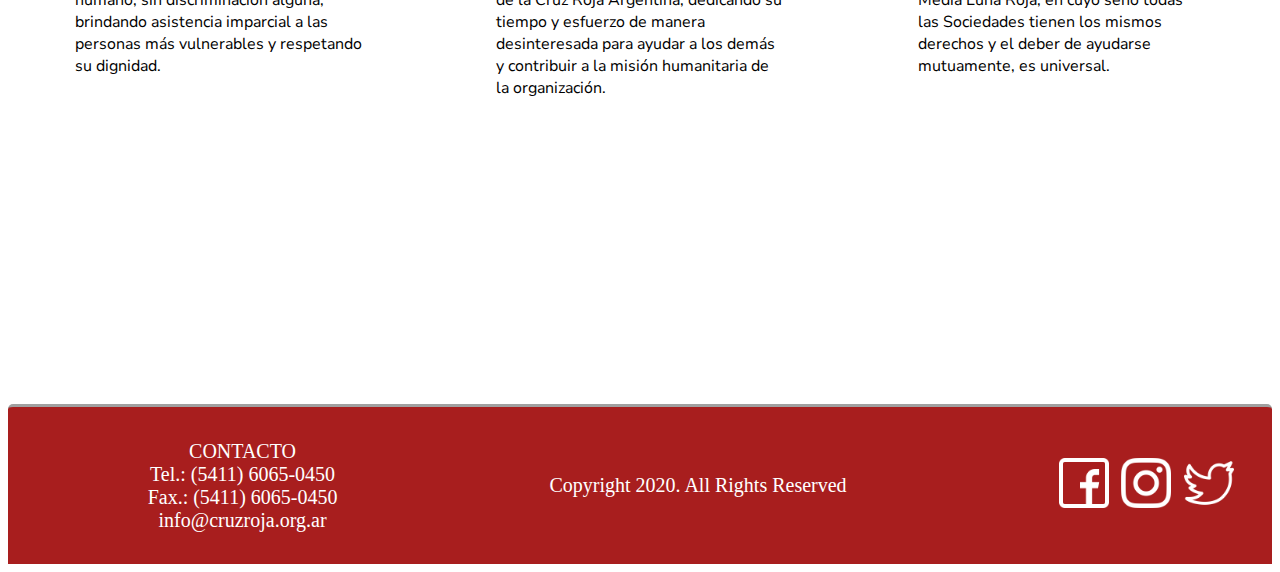
==== commit b638eacd: "[Refactor]: acomodando ultimso detalles" ====
--- a/app/about.html
+++ b/app/about.html
@@ -32,10 +32,10 @@
                 <div class="collapse navbar-collapse justify-content-end" id="navbarTogglerDemo02">
                     <ul class="navbar-nav justify-content-evenly width-spaced direc">
                         <li class="nav-item">
-                            <a class="nav-link active selected " aria-current="page" href="../index.html">Inicio</a>
+                            <a class="nav-link active  " aria-current="page" href="../index.html">Inicio</a>
                         </li>
                         <li class="nav-item">
-                            <a class="nav-link active" aria-current="page" href="#">Nosotros</a>
+                            <a class="nav-link active selected" aria-current="page" href="#">Nosotros</a>
                         </li>
                         <li class="nav-item" id="login-nav">
                             <a class="nav-link active" aria-current="page" id="login" href="/app/login.html">Ingresar</a>
@@ -54,8 +54,9 @@
 
 
     <div class="container">
-        <h1 class="text-center m-4">¿Quienes somos?</h1>
-        <section>
+     
+        <section class="section-about">
+            <h1 class="text-center m-4">¿Quienes somos?</h1>
             <article id="art-about-us">
                 <p>Somos una <span class="fw-bold">asociación civil humanitaria y de carácter voluntario </span>. Integramos el <span class="fw-bold"> Movimiento
                     Internacional de la Cruz Roja y de la
@@ -67,8 +68,9 @@
             </article>
         </section>
 
-        <h1 class="text-center m-4">Principios Fundamentales</h1>
-        <section class="">
+        
+        <section class="section-about">
+            <h1 class="text-center m-4">Principios Fundamentales</h1>
             <section class="section-principle">
                 <article class="art-principle">
                     <h3 class=" text-capitalize m-4">Humanidad</h3>
--- a/style.css
+++ b/style.css
@@ -83,7 +83,6 @@
 .btn-outline-red:hover {
     color: white !important;
     background-color: #A81E1E;
-    background-color: #A81E1E;
 }
 
 .btn-outline-red a:hover {
@@ -100,13 +99,17 @@
 }
 
 footer {
-    width: 100%;
     background-color: #A81E1E;
     color: white;
 }
 
-.section-news {
-
+.section-news,
+footer,
+#icons,
+.contact,
+.art-principle,
+.art-news,
+.art-news-main {
     width: 100%;
 }
 
@@ -121,8 +124,6 @@
 .art-principle h3 {
     color: #A81E1E;
 }
-
-
 
 .icon-apps {
     width: 50px;
@@ -151,18 +152,24 @@
     padding: 1%;
     margin-top: 2%;
     margin-bottom: 3%;
-    width: 100%;
     display: flex;
 }
 
 .art-principle {
-    width: 100%;
     height: 40vh;
     padding: 1px;
-    margin-top: 50px;
-    margin-bottom: 50px;
-    background-color: #D9D9D9;
-}
+    min-height: 40vh;
+    max-height: 43vh;
+    margin-top: 40px;
+    margin-bottom: 40px;
+    background-color: white;
+}
+
+.section-about {
+    margin-top: 100px;
+    margin-bottom: 100px;
+}
+
 
 .align-center {
     text-align: center;
@@ -174,13 +181,10 @@
 }
 
 .art-news {
-    /* margin-top: 2%;
-    margin-bottom: 5%; */
     border: 1px solid #A0A0A0;
     padding: 1%;
     margin-top: 2%;
     margin-bottom: 3%;
-    width: 100%;
     margin-bottom: 10px;
     display: flex;
 }
@@ -202,18 +206,17 @@
 .img-art-news-main {
     max-width: 50%;
     max-height: 200px;
+}
+
+.img-art-news-main,
+.img-art-news {
     width: auto;
     height: auto;
-    /* margin: 1%;
-    width: 30%; */
 }
 
 .img-art-news {
     max-width: 50%;
-    /* margin-top: 30px; */
     max-height: 200px;
-    width: auto;
-    height: auto;
 }
 
 .desc-art-news-main {
@@ -223,11 +226,16 @@
     justify-content: space-between;
 }
 
+.desc-art-news-main h3{
+    color: #A81E1E;
+}
+
 .direc {
     margin-right: 10%;
 }
 
 #imgUser {
+    margin-left: 16px;
     margin-right: 16px;
     display: flex;
     justify-content: start;
@@ -252,11 +260,6 @@
     margin-bottom: 3%;
     border: 1px solid #A0A0A0;
 }
-
-/* p::first-letter{
-    font-size: larger;
-    color: #A81E1E;
-} */
 
 .container {
     margin-top: 20px;
@@ -296,9 +299,7 @@
 }
 
 .contact {
-    width: 100%;
     margin: 1%;
-    /* margin-left: 80px; */
 }
 
 .contact ul {
@@ -312,7 +313,6 @@
 #icons {
     display: flex;
     justify-content: space-around;
-    width: 100%;
 }
 
 input[type="search"] {
@@ -339,6 +339,7 @@
     font-size: medium;
 }
 
+.container h1,
 .body-new h1,
 #section-adm h1 {
     font-size: 45px;
@@ -358,7 +359,7 @@
 }
 
 .img-coment {
-    font-size: x-small;
+    font-size: smaller;
     color: gray;
 }
 
@@ -426,7 +427,7 @@
 }
 
 
-.section-coment h4 {
+.section-add-coment label {
     margin-top: 25px;
     font-family: 'Playfair Display', serif;
 }
@@ -448,21 +449,27 @@
     flex-direction: column;
 }
 
-.card, .art-news-main, .art-news{
+.card,
+.art-news-main,
+.art-news {
     transition: box-shadow 0.3s ease;
 }
 
-.card, .art-news-main, .art-news{
+.card,
+.art-news-main,
+.art-news {
     transition: all 0.3s;
 }
 
-.card:hover, .art-news-main:hover, .art-news:hover {
+.card:hover,
+.art-news-main:hover,
+.art-news:hover {
     transform: translateY(-2px);
     transition: all 0.3s;
     box-shadow: 0 0 10px rgba(0, 0, 0, 0.4);
 }
 
-.art-principle:hover{
+.art-principle:hover {
     transform: translateY(-5px);
     transition: all 0.3s;
     box-shadow: 0 0 10px rgba(0, 0, 0, 0.4);
@@ -490,7 +497,7 @@
 
 
 
-.section-coment textarea {
+.section-add-coment textarea {
     margin: 10px;
     border-style: none !important;
     background-color: #D9D9D9;
@@ -510,21 +517,23 @@
 }
 
 .coment-input {
-    padding: 1%;
     display: flex;
     justify-content: center;
-    margin: 40px;
-    align-items: center;
-    flex-direction: column;
-}
-
-.section-coment {
+    margin: 50px;
+    align-items: baseline;
+    flex-direction: column;
+}
+
+.sec-coment {
+    border-top: 1px solid #D9D9D9;
+    margin-top: 100px;
+}
+
+.section-add-coment {
     margin-top: 50px;
     display: flex;
-    /* width: 99%; */
-    flex-direction: column;
-    text-align: center;
-    border: 2px solid black;
+    flex-direction: column;
+    text-align: center;    
     box-shadow: 18px 0 39px rgba(0, 0, 0, 0.4), -18px 0 36px rgba(0, 0, 0, 0.4), 0 18px 17px rgba(0, 0, 0, 0.4)
 }
 
@@ -587,6 +596,10 @@
         font-size: 80px;
     }
 
+    .container h1 {
+        font-size: 60px;
+    }
+
     .btns-delete {
         margin-right: 10px;
     }
@@ -606,15 +619,6 @@
     .footer-heigth {
         height: 100vh;
     }
-
-
-
-    /* .coments{
-        display: flex;
-        flex-direction: column;
-        justify-content:center;
-        align-items:baseline;
-    } */
 
 
     #title-comment {
